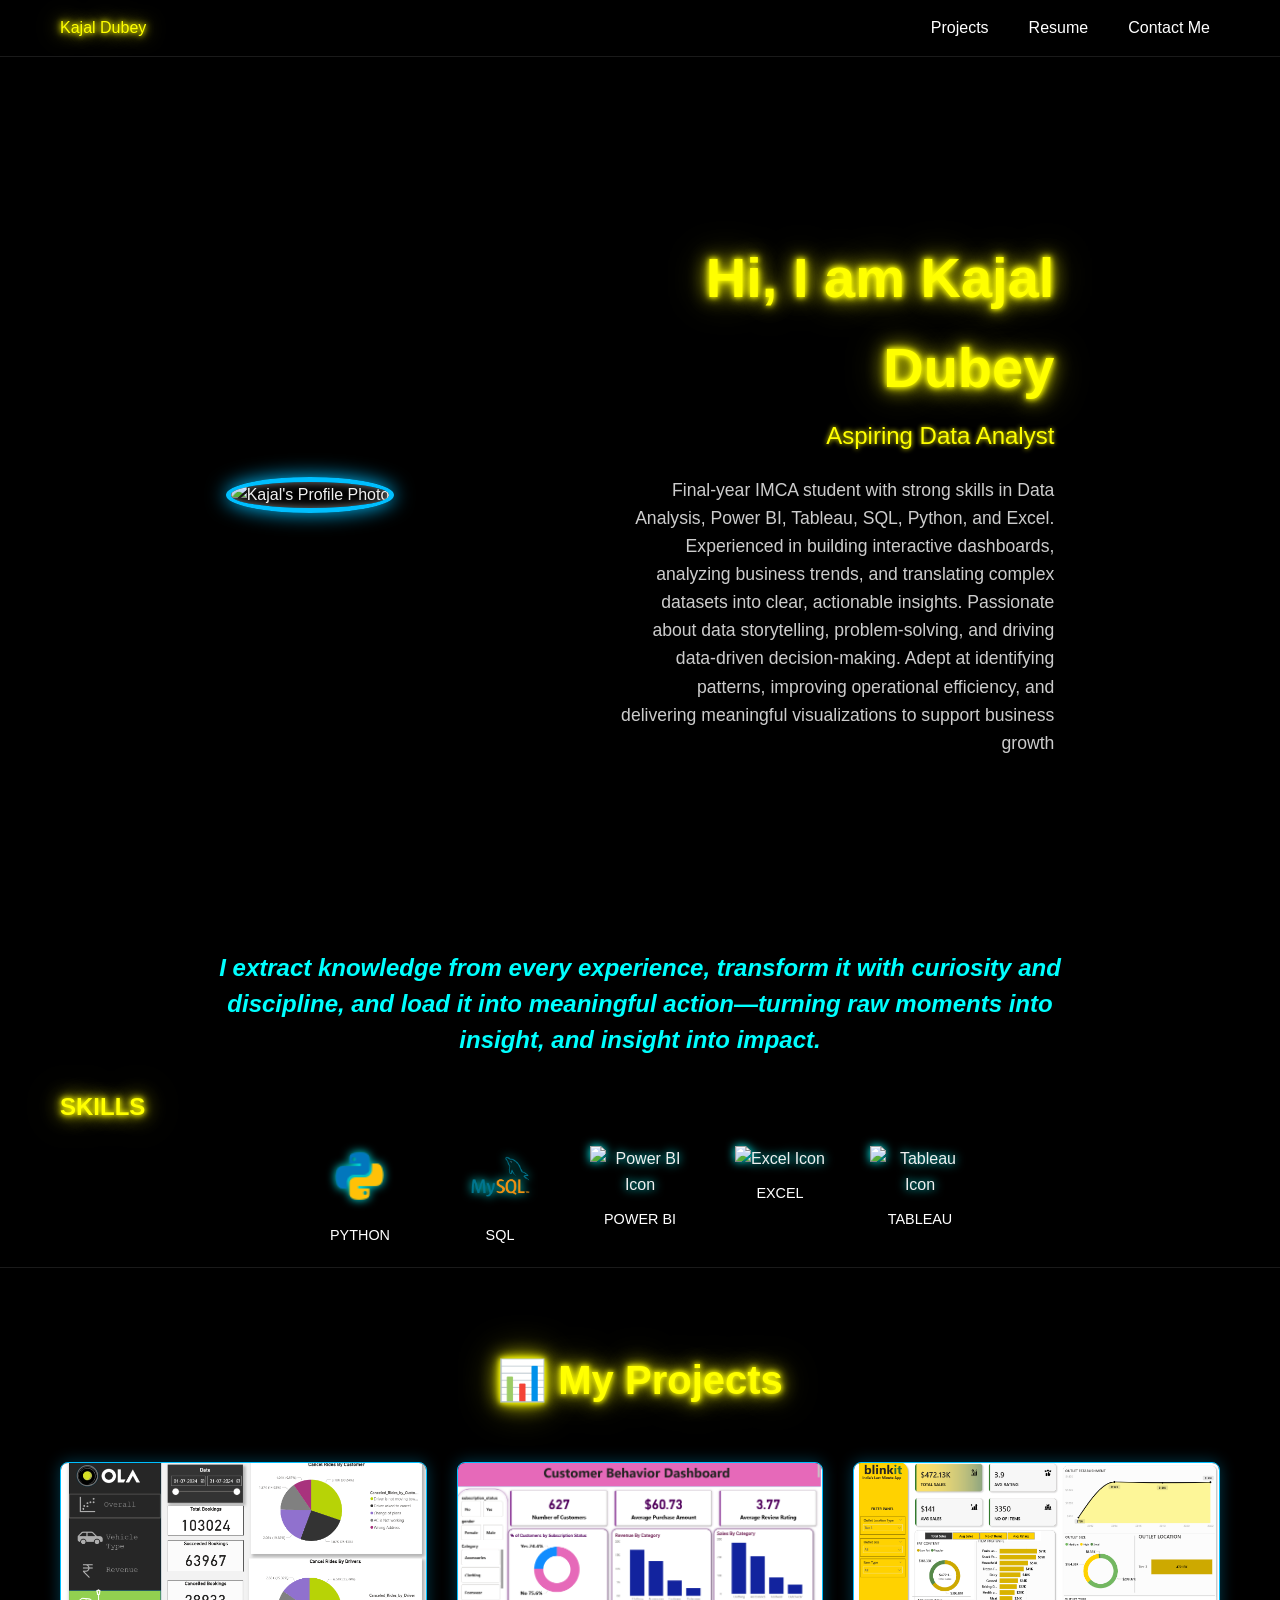
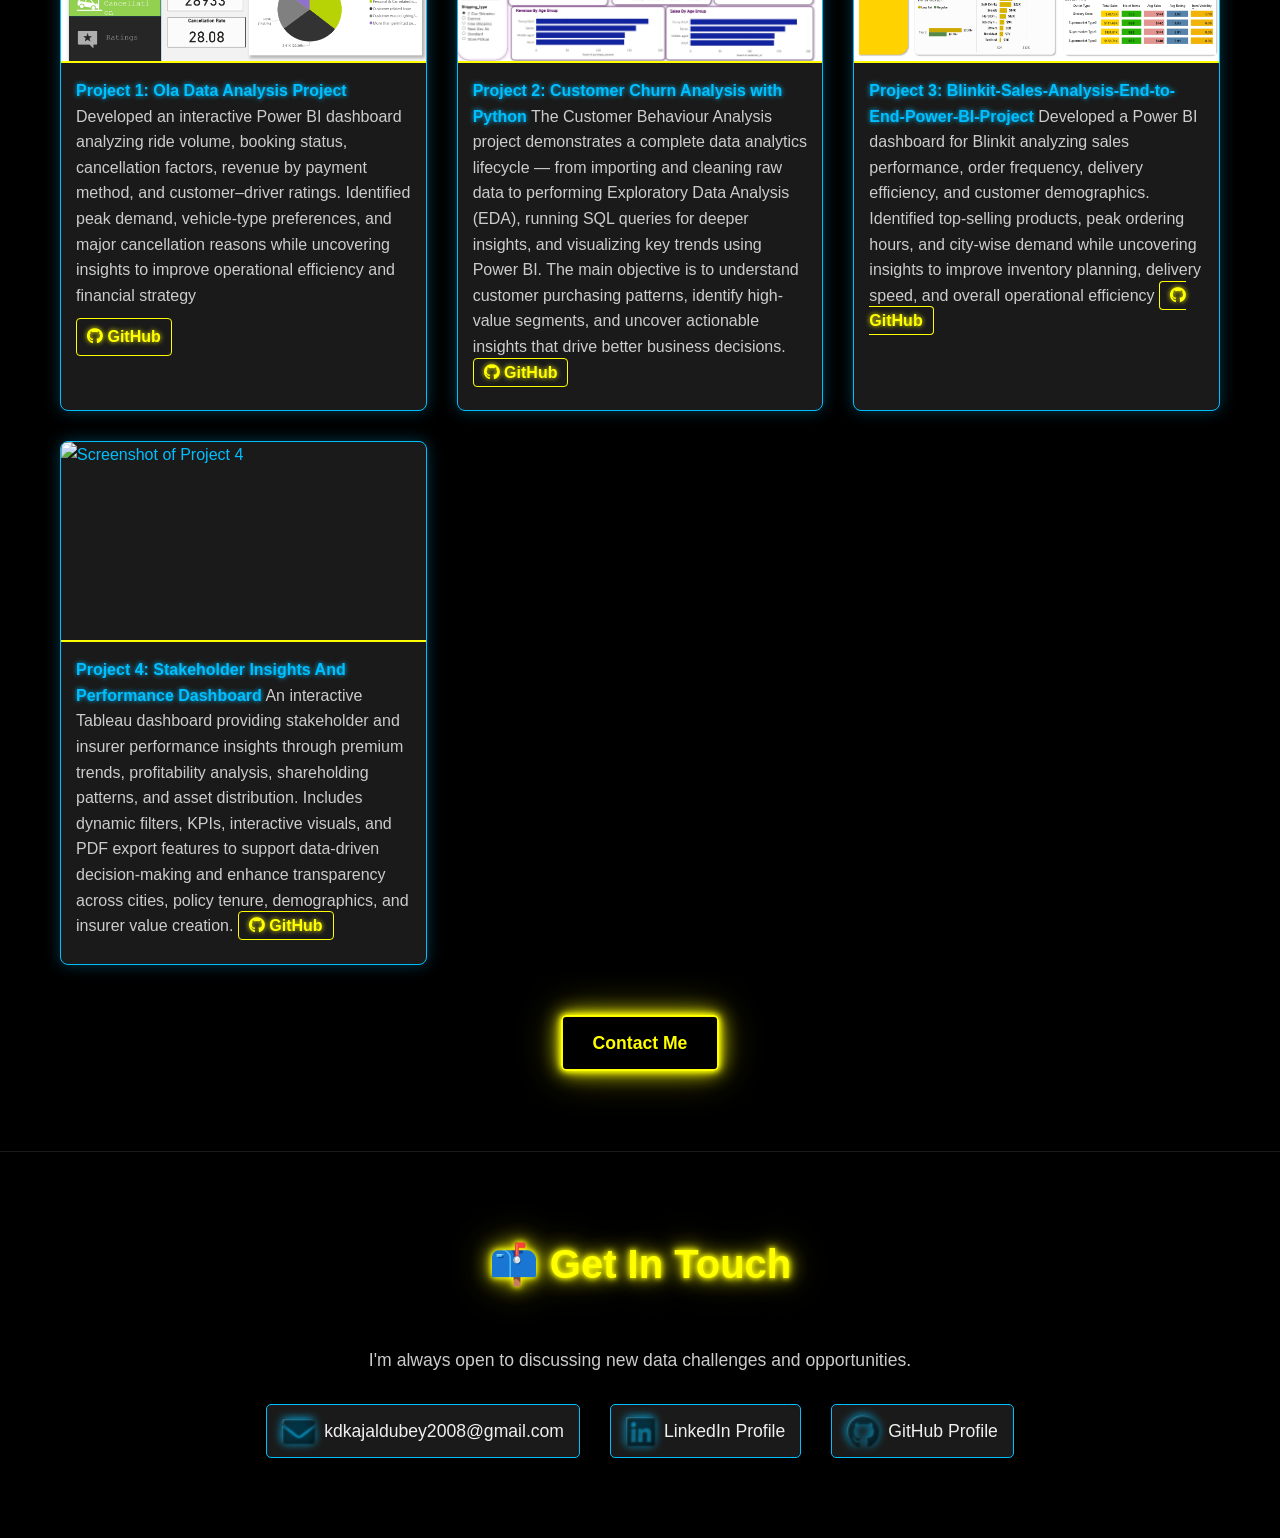
==== index.html @ 71cc33da "Fixed index.html name" ====
<!DOCTYPE html>
<html lang="en">
<head>
    <meta charset="UTF-8">
    <meta name="viewport" content="width=device-width, initial-scale=1.0">
    <title>Kajal | Data Analyst Portfolio</title>
    <link rel="stylesheet" href="first.css">
    <link rel="stylesheet" href="https://cdnjs.cloudflare.com/ajax/libs/font-awesome/6.0.0-beta3/css/all.min.css">
    <style>
        /* CSS adjustments needed for the requested structural changes */
        /* Assuming 'first.css' handles the 'dark-theme' and 'neon-text' */

        /* 1. Adjust Hero Content for new layout (Image left, Text right) */
        .hero-content {
            display: flex;
            flex-direction: row-reverse; /* Reverses the order: Text on the right, Image on the left */
            align-items: center;
            justify-content: space-between;
            padding-top: 50px;
        }

        /* 2. Adjust Text Content (the right side) */
        .hero-content .text-content {
            flex: 1;
            text-align: right; /* Align text to the top right */
            padding-left: 20px;
        }
        
        /* 3. Make the name larger */
        .hero-content .text-content h1 {
            font-size: 3.5em; /* Significantly larger */
            margin-bottom: 5px;
        }

        /* 4. Adjust Image Content (the left side) */
        .hero-content .image-content {
            flex: 0 0 40%; /* Adjust width for the image */
            text-align: left;
        }
        
        /* Styling for the centered quote */
        .mantra-section {
            padding: 40px 20px 20px;
            text-align: center;
        }

        .mantra-quote {
            font-size: 1.5em; /* Larger quote */
            font-weight: bold; /* Bold */
            font-style: italic; /* Cursive/Italic */
            margin: 0 auto;
            max-width: 900px;
            line-height: 1.5;
            color: var(--neon-color, #00ffff); /* Fallback color */
            padding: 10px;
            background: rgba(0, 0, 0, 0.6); 
            border-radius: 10px;
        }
        
        /* NEW SKILLS SECTION STYLING */
        .skills-grid {
            display: flex; /* Enables horizontal layout */
            flex-wrap: wrap;
            justify-content: center; /* Centers the skill items */
            gap: 40px; /* Adds space between items */
            padding: 20px 0;
        }

        .skill-item {
            text-align: center;
            width: 100px; /* Fixed width for consistent spacing */
        }

        .skill-icon {
            width: 60px; /* Size of the icon image */
            height: 60px;
            object-fit: contain;
            filter: drop-shadow(0 0 5px var(--accent-color, #00ffff)); /* Subtle neon glow for icons */
            transition: transform 0.2s;
        }

        .skill-icon:hover {
            transform: scale(1.1);
        }

        .skill-item p {
            margin-top: 10px;
            font-size: 0.9em;
            color: var(--text-color, #fff); /* Ensure text is visible */
        }
    </style>
</head>
<body class="dark-theme"> 
    <nav class="navbar">
        <div class="container">
            <a href="#home" class="logo neon-text">Kajal Dubey</a>
            <ul class="nav-links">
                <li><a href="#projects">Projects</a></li>
                <li><a href="F:\Project\PortfolioDAkajal\danalyticisnternkajal.pdf" target="_blank">Resume</a></li>
                <li><a href="#contact">Contact Me</a></li>
            </ul>
        </div>
    </nav>

    <section id="home" class="hero">
        <div class="container hero-content">
            <div class="text-content">
                <h1 class="neon-text">Hi, I am Kajal Dubey</h1>
                <p class="tagline">Aspiring Data Analyst</p>
                <p class="summary">
                    Final-year IMCA student with strong skills in Data Analysis, Power BI, Tableau, SQL, Python, and Excel. Experienced in building interactive dashboards, analyzing business trends, and translating complex datasets into clear, actionable insights. Passionate about data storytelling, problem-solving, and driving data-driven decision-making. Adept at identifying patterns, improving operational efficiency, and delivering meaningful visualizations to support business growth
                </p>
            </div>
            <div class="image-content">
                <img src="F:\Project\PortfolioDAkajal\WhatsApp Image 2025-09-27 at 15.58.27_ab386a4f.jpg" alt="Kajal's Profile Photo">
            </div>
        </div>
    </section>

    <section class="mantra-section">
        <div class="container">
            <p class="mantra-quote">
                I extract knowledge from every experience, transform it with curiosity and discipline, and load it into meaningful action—turning raw moments into insight, and insight into impact.
            </p>
        </div>
    </section>
    
    <section id="skills" class="skills">
        <div class="container">
            <h2 class="neon-text">SKILLS</h2>
            <div class="skills-grid">
                
                <div class="skill-item">
                    <img src="icons8-python-48.png" alt="Python Icon" class="skill-icon">
                    <p>PYTHON</p>
                </div>
                
                <div class="skill-item">
                    <img src="logo-mysql-170x115.png" alt="SQL Icon" class="skill-icon">
                    <p>SQL</p>
                </div>
                
                <div class="skill-item">
                    <img src="F:\Project\PortfolioDAkajal\icons8-power-bi-2021-48.png" alt="Power BI Icon" class="skill-icon">
                    <p>POWER BI</p>
                </div>

                <div class="skill-item">
                    <img src="F:\Project\PortfolioDAkajal\icons8-excel-48.png" alt="Excel Icon" class="skill-icon">
                    <p>EXCEL</p>
                </div>
                
                <div class="skill-item">
                    <img src="F:\Project\PortfolioDAkajal\icons8-tableau-software-48.png" alt="Tableau Icon" class="skill-icon">
                    <p>TABLEAU</p>
                </div>
                
            </div>
        </div>
    </section>
    
    <section id="projects" class="projects">
        <div class="container">
            <h2 class="neon-text">📊 My Projects</h2>
            <div class="project-grid">
                
                <div class="project-card">
                    <a href="project1_live_link" target="_blank" class="project-link">
                        <img src="ola data analysis.png" alt="Screenshot of Project 1" class="project-screenshot">
                    </a>
                    <div class="project-details">
                        <p class="description">
                            <span class="accent-text">Project 1: Ola Data Analysis Project</span> Developed an interactive Power BI dashboard analyzing ride volume, booking status, cancellation factors, revenue by payment method, and customer–driver ratings. Identified peak demand, vehicle-type preferences, and major cancellation reasons while uncovering insights to improve operational efficiency and financial strategy
                        </p>
                        <a href="Ola-Data-Analysis-Dashboard.png" target="_blank" class="github-link">
                            <i class="fab fa-github"></i> GitHub
                        </a>
                    </div>
                </div>
                
                <div class="project-card">
                    <a href="project2_live_link" target="_blank" class="project-link">
                        <img src="Customer Behaviour.png" alt="Screenshot of Project 2" class="project-screenshot">
                    </a>
                    <div class="project-details">
                        <p class="description">
                            <span class="accent-text">Project 2: Customer Churn Analysis with Python</span> The Customer Behaviour Analysis project demonstrates a complete data analytics lifecycle — from importing and cleaning raw data to performing Exploratory Data Analysis (EDA), running SQL queries for deeper insights, and visualizing key trends using Power BI. The main objective is to understand customer purchasing patterns, identify high-value segments, and uncover actionable insights that drive better business decisions.


                        <a href="https://github.com/kajal0820/customer_behaviour_analysis" target="_blank" class="github-link">
                            <i class="fab fa-github"></i> GitHub
                        </a>
                    </div>
                </div>

                <div class="project-card">
                    <a href="project3_live_link" target="_blank" class="project-link">
                        <img src="blinkit.png" alt="Screenshot of Project 3" class="project-screenshot">
                    </a>
                    <div class="project-details">
                        <p class="description">
                            <span class="accent-text">Project 3: Blinkit-Sales-Analysis-End-to-End-Power-BI-Project</span> Developed a Power BI dashboard for Blinkit analyzing sales performance, order frequency, delivery efficiency, and customer demographics. Identified top-selling products, peak ordering hours, and city-wise demand while uncovering insights to improve inventory planning, delivery speed, and overall operational efficiency
                        <a href="https://github.com/kajal0820/Blinkit-Sales-Analysis-End-to-End-Power-BI-Project" target="_blank" class="github-link">
                            <i class="fab fa-github"></i> GitHub
                        </a>
                    </div>
                </div>
                
                <div class="project-card">
                    <a href="https://public.tableau.com/app/profile/kajal.dubey8581/viz/StakeholderInsightsandPerformanceDashboard_17643231399200/Dashboard1?publish=yes" target="_blank" class="project-link">
                        <img src="F:\Project\PortfolioDAkajal\tableaustakeholder.png" alt="Screenshot of Project 4" class="project-screenshot">
                    </a>
                    <div class="project-details">
                        <p class="description">
                            <span class="accent-text">Project 4: Stakeholder Insights And Performance Dashboard</span> An interactive Tableau dashboard providing stakeholder and insurer performance insights through premium trends, profitability analysis, shareholding patterns, and asset distribution. Includes dynamic filters, KPIs, interactive visuals, and PDF export features to support data-driven decision-making and enhance transparency across cities, policy tenure, demographics, and insurer value creation.
                        <a href="project4_github_link" target="_blank" class="github-link">
                            <i class="fab fa-github"></i> GitHub
                        </a>
                    </div>
                </div>
                
            </div> <div class="contact-cta">
                <a href="#contact" class="button neon-button">Contact Me</a>
            </div>
        </div>
    </section>

    <section id="contact" class="contact">
        <div class="container">
            <h2 class="neon-text">📫 Get In Touch</h2>
            <p>I'm always open to discussing new data challenges and opportunities.</p>
            <div class="contact-links">
                <a href="mailto:kdkajaldubey2008@gmail.com" class="contact-item">
                    <i class="fas fa-envelope"></i> kdkajaldubey2008@gmail.com
                </a>
                <a href="https://www.linkedin.com/in/kaajal-dubey" target="_blank" class="contact-item">
                    <i class="fab fa-linkedin"></i> LinkedIn Profile
                </a>
                <a href="https://github.com/kajal0820" target="_blank" class="contact-item">
                    <i class="fab fa-github"></i> GitHub Profile
                </a>
            </div>
        </div>
    </section>

    <script src="first.js"></script>
</body>
</html>
---- first.css ----
/* --- Color Variables --- */
:root {
    --color-black: #000000;
    --color-yellow: #FFFF00; /* Bright Yellow */
    --color-blue-accent: #00BFFF; /* Deep Sky Blue for Accents */
    --color-gray: #1a1a1a;
    --shadow-intensity: 0 0 5px var(--color-yellow), 0 0 10px var(--color-yellow), 0 0 20px var(--color-yellow), 0 0 40px rgba(255, 255, 0, 0.4);
}

/* General Reset and Base Styles */
* {
    margin: 0;
    padding: 0;
    box-sizing: border-box;
}

body.dark-theme {
    font-family: 'Arial', sans-serif;
    line-height: 1.6;
    color: #f0f0f0; /* Light text color on dark background */
    background-color: var(--color-black); /* Solid Black Background */
    scroll-behavior: smooth;
}

.container {
    max-width: 1200px;
    margin: 0 auto;
    padding: 0 20px;
}

/* Neon Text Effect */
.neon-text {
    color: var(--color-yellow) !important;
    text-shadow: var(--shadow-intensity);
    transition: text-shadow 0.3s;
}

.neon-text:hover {
    text-shadow: var(--shadow-intensity), 0 0 50px rgba(255, 255, 0, 0.6);
}

.accent-text {
    color: var(--color-blue-accent);
    font-weight: bold;
    text-shadow: 0 0 5px var(--color-blue-accent);
}

a {
    text-decoration: none;
    color: var(--color-blue-accent);
    transition: color 0.3s, text-shadow 0.3s;
}

a:hover {
    color: var(--color-yellow);
    text-shadow: 0 0 5px var(--color-yellow);
}


/* --- Navigation Bar Styling --- */
.navbar {
    background-color: var(--color-black);
    border-bottom: 1px solid var(--color-gray);
    position: fixed;
    width: 100%;
    top: 0;
    z-index: 1000;
}

.navbar .container {
    display: flex;
    justify-content: space-between;
    align-items: center;
    padding: 15px 20px;
}

.nav-links {
    list-style: none;
    display: flex;
}

.nav-links li {
    margin-left: 20px;
}

.nav-links a {
    color: #fff;
    font-weight: 500;
    padding: 5px 10px;
}

.nav-links a:hover {
    color: var(--color-yellow);
    text-shadow: 0 0 5px var(--color-yellow);
}

/* --- Hero Section Styling --- */
.hero {
    min-height: 100vh;
    display: flex;
    flex-direction: column;
    justify-content: center;
    align-items: center;
    text-align: left;
    padding-top: 80px; 
    position: relative;
    background-color: var(--color-black);
}

.hero-content {
    display: flex;
    align-items: center;
    gap: 40px;
    padding: 40px 0;
}

.text-content h1 {
    font-size: 3rem;
    margin-bottom: 10px;
}

.tagline {
    font-size: 1.5rem;
    color: var(--color-yellow);
    margin-bottom: 20px;
    text-shadow: 0 0 5px var(--color-yellow);
}

.summary {
    font-size: 1.1rem;
    max-width: 600px;
    color: #ccc;
}

.image-content img {
    width: 250px;
    height: 250px;
    border-radius: 50%;
    object-fit: cover;
    /* Metallic/Glossy Border Effect */
    border: 5px solid var(--color-blue-accent);
    box-shadow: 0 0 20px var(--color-blue-accent), inset 0 0 10px rgba(255, 255, 255, 0.5);
    transition: box-shadow 0.3s;
}

.image-content img:hover {
    box-shadow: 0 0 30px var(--color-yellow), inset 0 0 15px rgba(255, 255, 255, 0.7);
}

/* Scroll Down Arrow (Blue Metallic) */
.scroll-down-arrow {
    position: absolute;
    bottom: 30px;
    left: 50%;
    transform: translateX(-50%);
    font-size: 3rem; /* Slightly larger icon */
    color: var(--color-blue-accent);
    /* 3D/Glossy Icon look */
    text-shadow: 0 4px 8px rgba(0, 0, 0, 0.5), 0 0 15px var(--color-blue-accent);
    animation: bounce 2s infinite;
}

/* --- Projects Section Styling --- */
.projects {
    padding: 80px 0;
    background-color: var(--color-black);
    border-top: 1px solid var(--color-gray);
}

.projects h2, .contact h2 {
    text-align: center;
    font-size: 2.5rem;
    margin-bottom: 50px;
}

.project-grid {
    display: grid;
    grid-template-columns: repeat(auto-fit, minmax(300px, 1fr));
    gap: 30px;
}

.project-card {
    background-color: var(--color-gray);
    border-radius: 8px;
    overflow: hidden;
    box-shadow: 0 0 15px rgba(0, 191, 255, 0.3);
    border: 1px solid var(--color-blue-accent);
    transition: transform 0.3s, box-shadow 0.3s;
}

.project-card:hover {
    transform: translateY(-5px);
    box-shadow: 0 0 25px var(--color-yellow);
}

.project-screenshot {
    width: 100%;
    height: 200px;
    object-fit: cover;
    display: block;
    cursor: pointer;
    border-bottom: 2px solid var(--color-yellow);
}

.project-details {
    padding: 15px;
    display: flex;
    flex-direction: column;
    min-height: 150px;
    justify-content: space-between;
}

.description {
    font-size: 1rem;
    margin-bottom: 10px;
    color: #ccc;
}

.github-link {
    align-self: flex-start;
    padding: 5px 10px;
    border: 1px solid var(--color-yellow);
    border-radius: 4px;
    color: var(--color-yellow);
    font-weight: bold;
    text-shadow: 0 0 5px var(--color-yellow);
}

.github-link:hover {
    background-color: var(--color-yellow);
    color: var(--color-black);
    text-shadow: none;
}

.contact-cta {
    text-align: center;
    margin-top: 50px;
}

/* Neon Button Style */
.neon-button {
    display: inline-block;
    padding: 12px 30px;
    background-color: transparent;
    border: 2px solid var(--color-yellow);
    color: var(--color-yellow);
    border-radius: 5px;
    font-size: 1.1rem;
    font-weight: bold;
    box-shadow: var(--shadow-intensity);
    transition: background-color 0.4s, color 0.4s, box-shadow 0.4s;
}

.neon-button:hover {
    background-color: var(--color-yellow);
    color: var(--color-black);
    box-shadow: none;
}

/* --- Contact Section Styling --- */
.contact {
    padding: 80px 0;
    background-color: var(--color-black);
    border-top: 1px solid var(--color-gray);
    text-align: center;
}

.contact p {
    margin-bottom: 30px;
    font-size: 1.1rem;
    color: #ccc;
}

.contact-links {
    display: flex;
    justify-content: center;
    gap: 30px;
    flex-wrap: wrap;
}

.contact-item {
    display: flex;
    align-items: center;
    gap: 10px;
    font-size: 1.1rem;
    padding: 10px 15px;
    background-color: var(--color-gray);
    border: 1px solid var(--color-blue-accent);
    border-radius: 5px;
    color: #f0f0f0;
    transition: background-color 0.3s, color 0.3s;
}

.contact-item:hover {
    background-color: var(--color-blue-accent);
    color: var(--color-black);
}

/* 3D Glossy Icon Styling */
.contact-item i {
    font-size: 2rem; /* Large icons */
    color: var(--color-blue-accent);
    /* 3D/Metallic look */
    text-shadow: 1px 1px 2px rgba(0, 0, 0, 0.7), 0 0 10px var(--color-blue-accent);
    background: linear-gradient(145deg, rgba(255, 255, 255, 0.3) 0%, rgba(0, 0, 0, 0.3) 100%);
    -webkit-background-clip: text;
    -webkit-text-fill-color: transparent;
    transition: all 0.3s;
}

.contact-item:hover i {
    color: var(--color-yellow);
    text-shadow: 1px 1px 2px rgba(0, 0, 0, 0.7), 0 0 15px var(--color-yellow);
}

/* --- Media Queries (Keep standard responsiveness) --- */
@media (max-width: 900px) {
    .hero-content {
        flex-direction: column;
        text-align: center;
    }

    .image-content {
        order: -1;
        margin-bottom: 30px;
    }
}

@media (max-width: 600px) {
    .navbar .container {
        flex-direction: column;
    }
    
    .nav-links {
        margin-top: 10px;
    }
    
    .nav-links li {
        margin: 0 10px;
    }

    .text-content h1 {
        font-size: 2.5rem;
    }

    .project-grid {
        grid-template-columns: 1fr;
    }
}
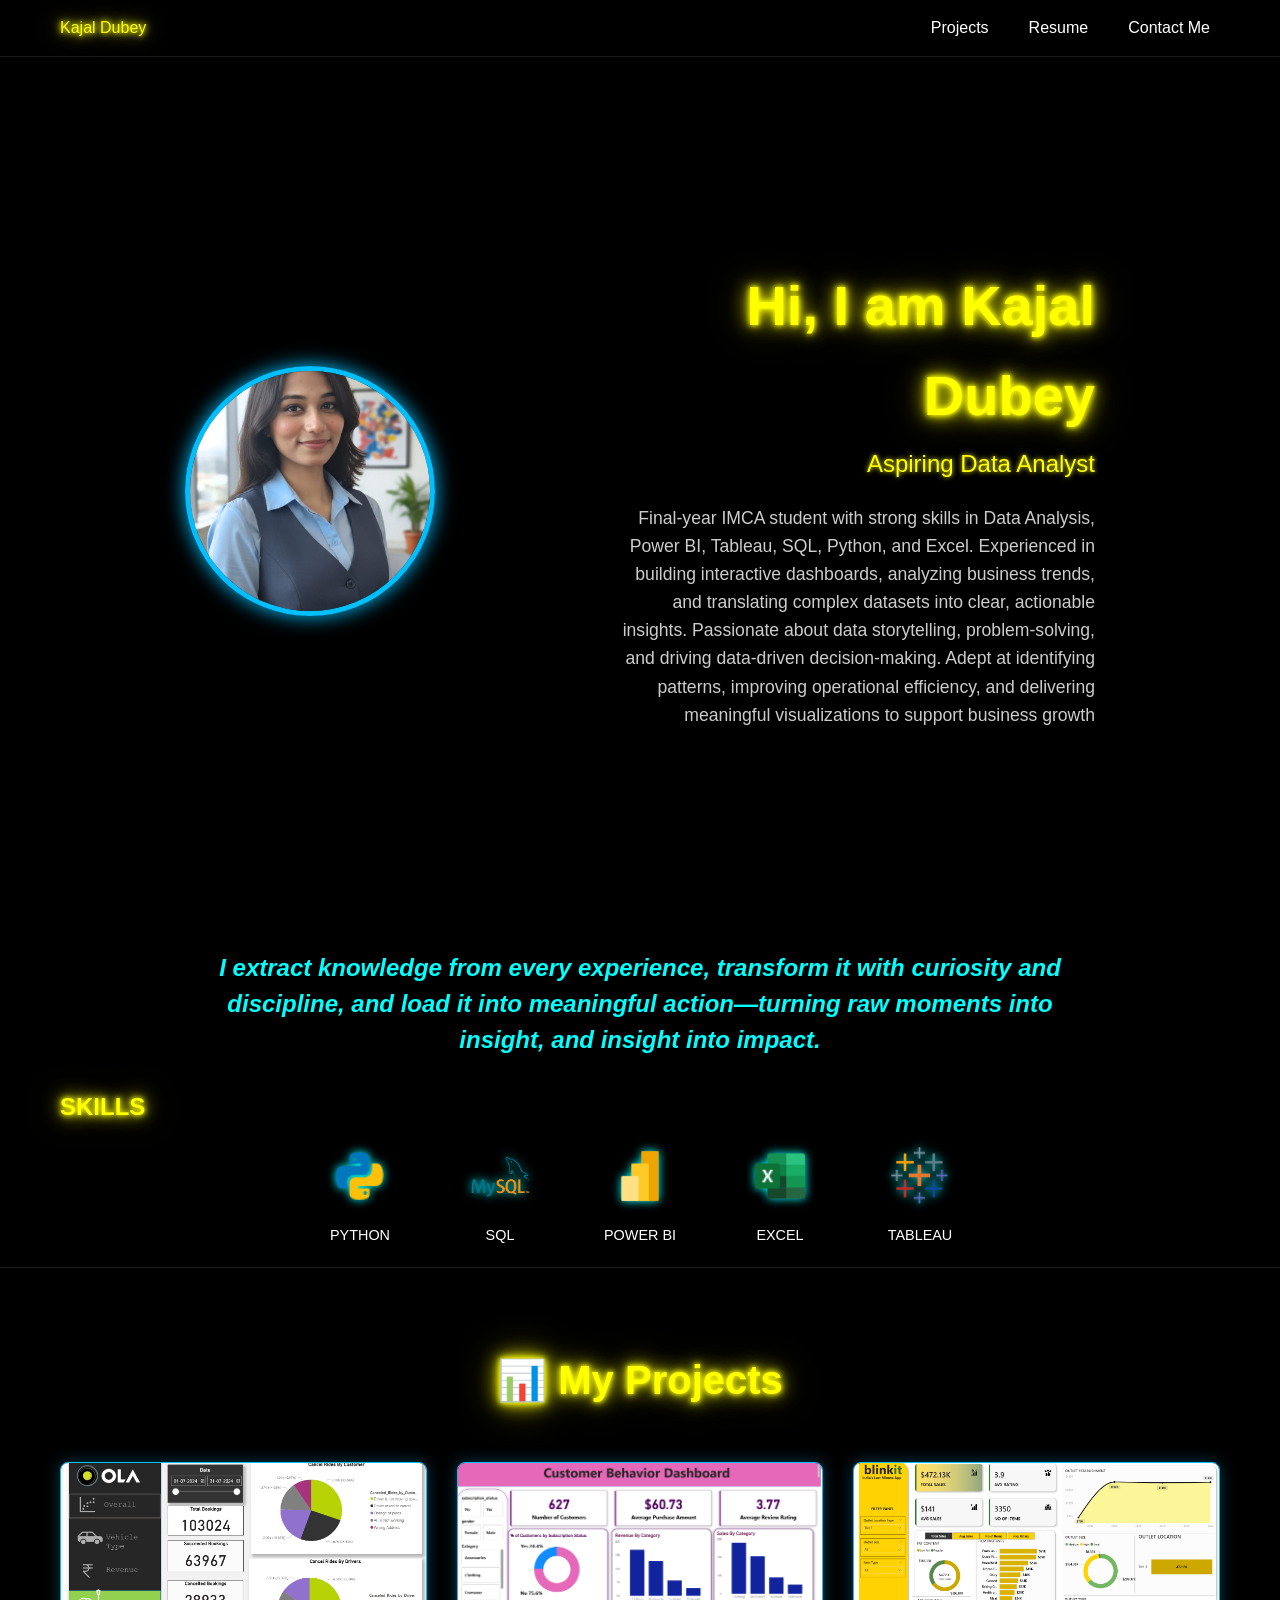
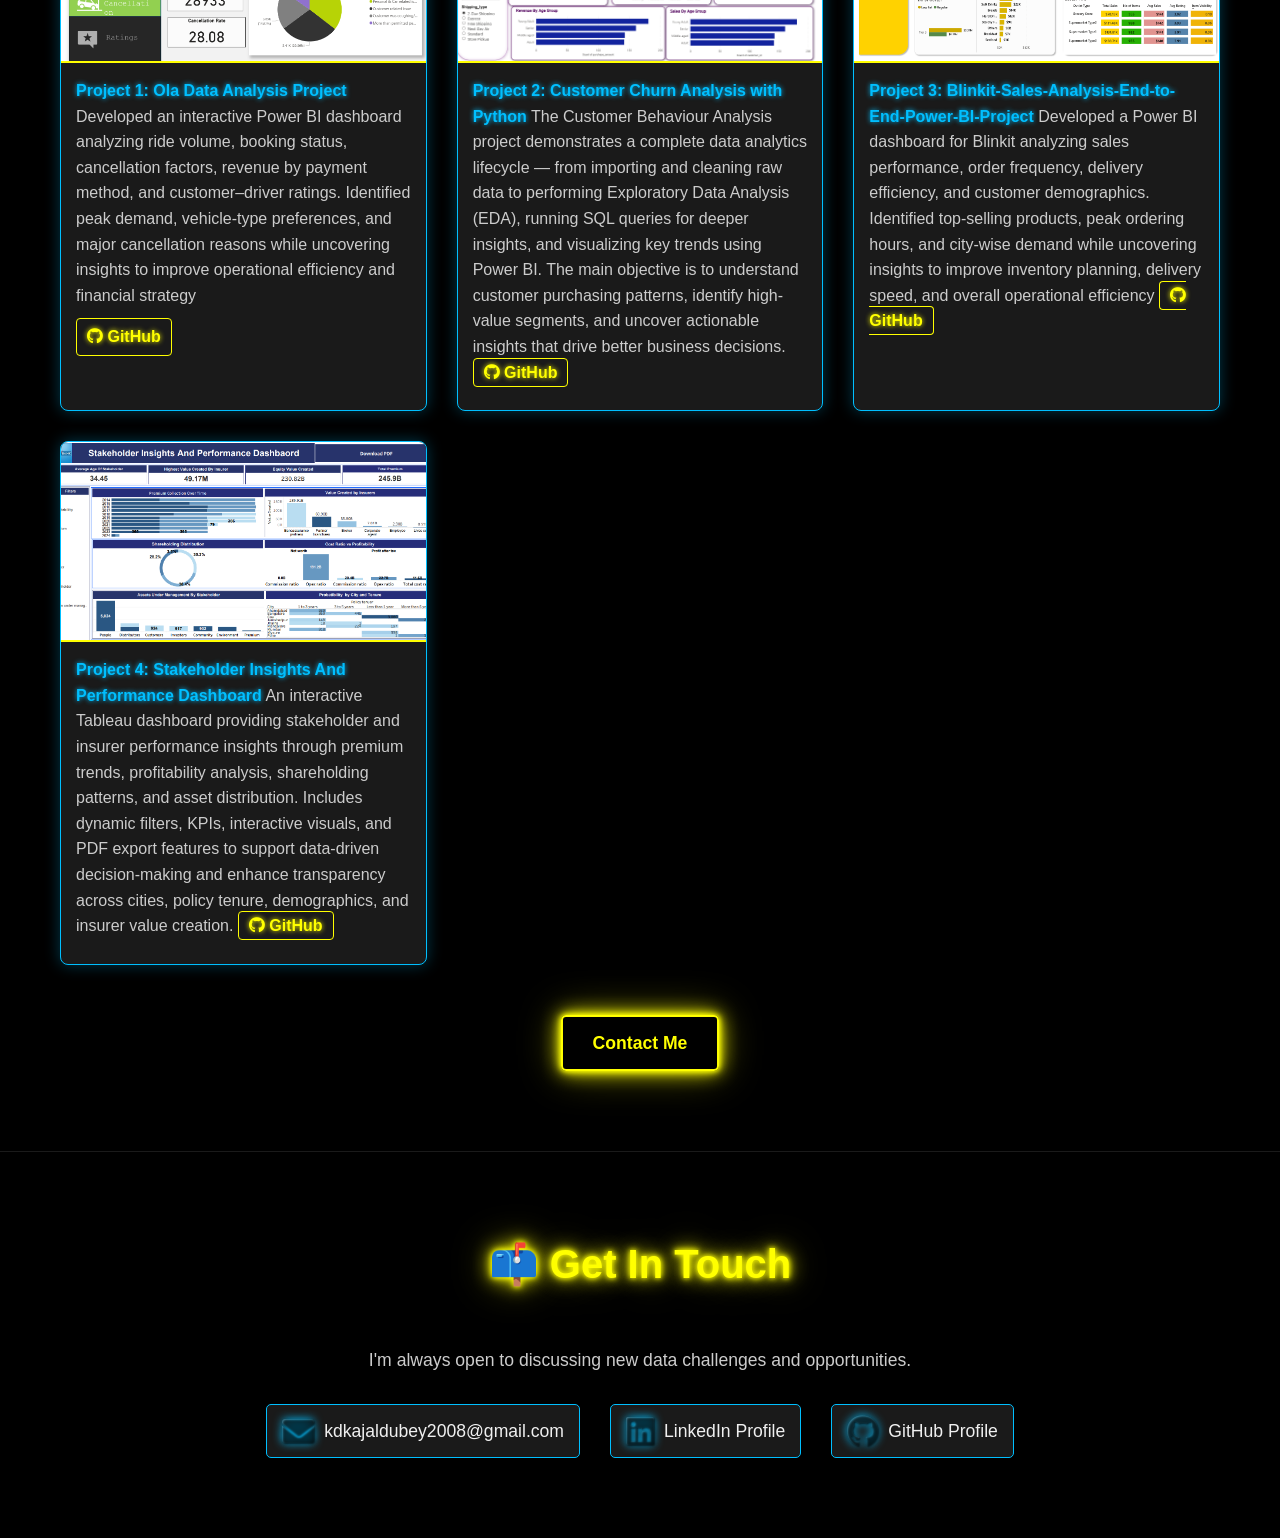
==== commit e3e6ef5a: "Fixed index.html file name" ====
--- a/index.html
+++ b/index.html
@@ -96,7 +96,7 @@
             <a href="#home" class="logo neon-text">Kajal Dubey</a>
             <ul class="nav-links">
                 <li><a href="#projects">Projects</a></li>
-                <li><a href="F:\Project\PortfolioDAkajal\danalyticisnternkajal.pdf" target="_blank">Resume</a></li>
+                <li><a href="danalyticisnternkajal.pdf" target="_blank">Resume</a></li>
                 <li><a href="#contact">Contact Me</a></li>
             </ul>
         </div>
@@ -112,7 +112,7 @@
                 </p>
             </div>
             <div class="image-content">
-                <img src="F:\Project\PortfolioDAkajal\WhatsApp Image 2025-09-27 at 15.58.27_ab386a4f.jpg" alt="Kajal's Profile Photo">
+                <img src="WhatsApp Image 2025-09-27 at 15.58.27_ab386a4f.jpg" alt="Kajal's Profile Photo">
             </div>
         </div>
     </section>
@@ -141,17 +141,17 @@
                 </div>
                 
                 <div class="skill-item">
-                    <img src="F:\Project\PortfolioDAkajal\icons8-power-bi-2021-48.png" alt="Power BI Icon" class="skill-icon">
+                    <img src="icons8-power-bi-2021-48.png" alt="Power BI Icon" class="skill-icon">
                     <p>POWER BI</p>
                 </div>
 
                 <div class="skill-item">
-                    <img src="F:\Project\PortfolioDAkajal\icons8-excel-48.png" alt="Excel Icon" class="skill-icon">
+                    <img src="icons8-excel-48.png" alt="Excel Icon" class="skill-icon">
                     <p>EXCEL</p>
                 </div>
                 
                 <div class="skill-item">
-                    <img src="F:\Project\PortfolioDAkajal\icons8-tableau-software-48.png" alt="Tableau Icon" class="skill-icon">
+                    <img src="icons8-tableau-software-48.png" alt="Tableau Icon" class="skill-icon">
                     <p>TABLEAU</p>
                 </div>
                 
@@ -208,7 +208,7 @@
                 
                 <div class="project-card">
                     <a href="https://public.tableau.com/app/profile/kajal.dubey8581/viz/StakeholderInsightsandPerformanceDashboard_17643231399200/Dashboard1?publish=yes" target="_blank" class="project-link">
-                        <img src="F:\Project\PortfolioDAkajal\tableaustakeholder.png" alt="Screenshot of Project 4" class="project-screenshot">
+                        <img src="tableaustakeholder.png" alt="Screenshot of Project 4" class="project-screenshot">
                     </a>
                     <div class="project-details">
                         <p class="description">
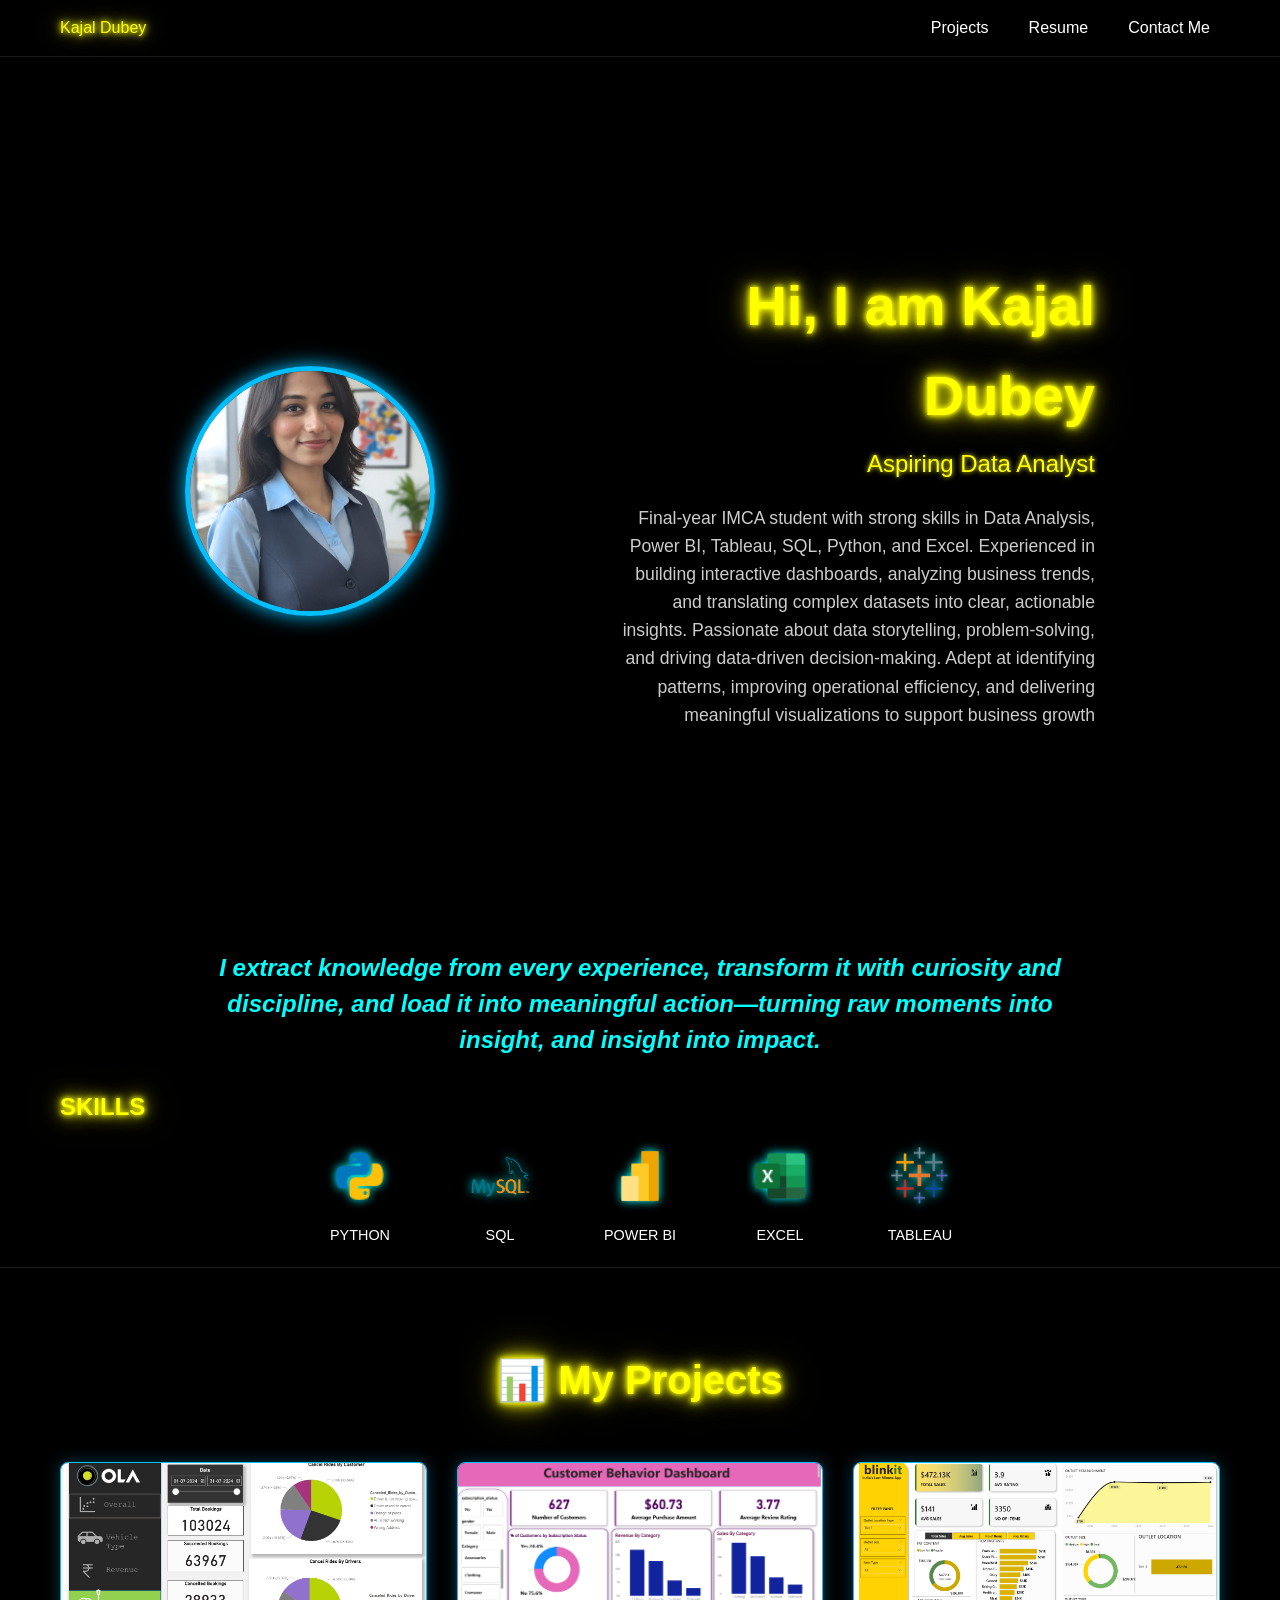
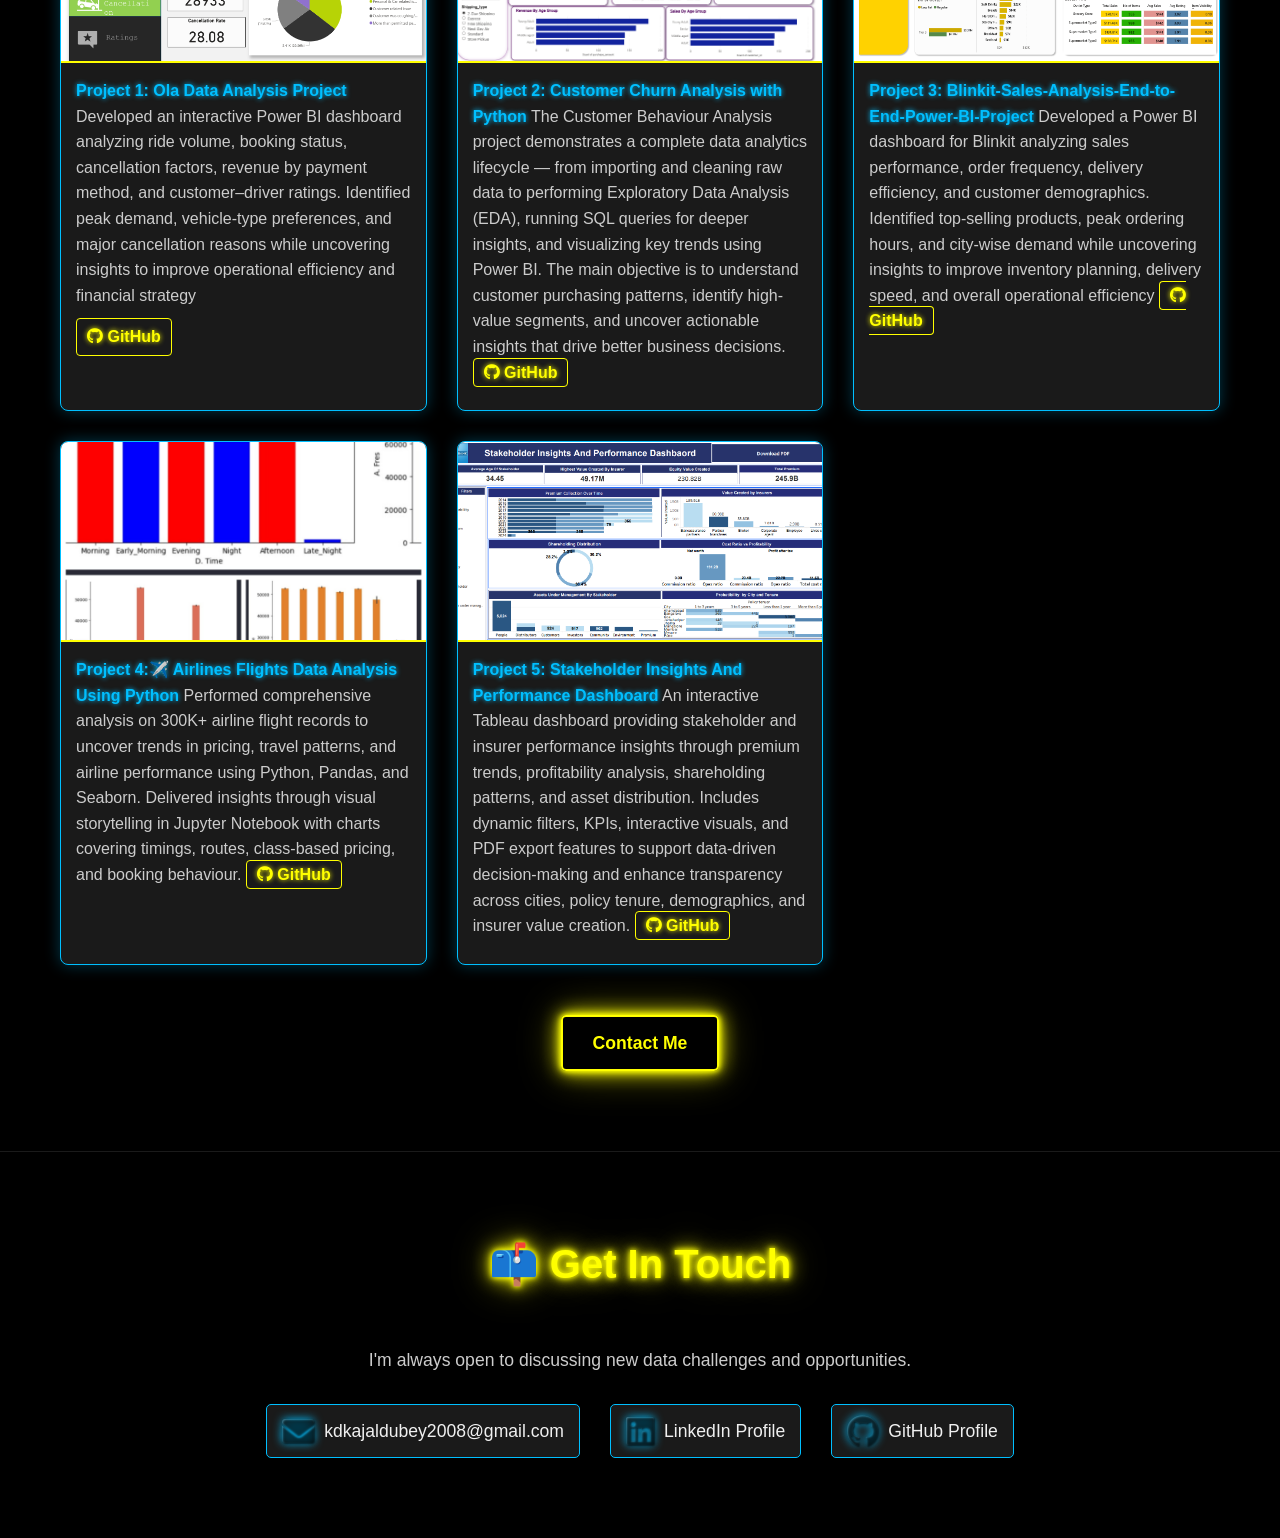
==== commit 4bb20067: "updated portfolio" ====
--- a/index.html
+++ b/index.html
@@ -205,14 +205,25 @@
                         </a>
                     </div>
                 </div>
-                
+                 <div class="project-card">
+                    <a href="project3_live_link" target="_blank" class="project-link">
+                        <img src="Arline.jpg" alt="Screenshot of Project 3" class="project-screenshot">
+                    </a>
+                    <div class="project-details">
+                        <p class="description">
+                            <span class="accent-text">Project 4:✈️ Airlines Flights Data Analysis Using Python</span> Performed comprehensive analysis on 300K+ airline flight records to uncover trends in pricing, travel patterns, and airline performance using Python, Pandas, and Seaborn. Delivered insights through visual storytelling in Jupyter Notebook with charts covering timings, routes, class-based pricing, and booking behaviour.
+                        <a href="https://github.com/kajal0820/Airline-Flights-Data-Analysis-Using-Python" target="_blank" class="github-link">
+                            <i class="fab fa-github"></i> GitHub
+                        </a>
+                    </div>
+                </div>
                 <div class="project-card">
                     <a href="https://public.tableau.com/app/profile/kajal.dubey8581/viz/StakeholderInsightsandPerformanceDashboard_17643231399200/Dashboard1?publish=yes" target="_blank" class="project-link">
                         <img src="tableaustakeholder.png" alt="Screenshot of Project 4" class="project-screenshot">
                     </a>
                     <div class="project-details">
                         <p class="description">
-                            <span class="accent-text">Project 4: Stakeholder Insights And Performance Dashboard</span> An interactive Tableau dashboard providing stakeholder and insurer performance insights through premium trends, profitability analysis, shareholding patterns, and asset distribution. Includes dynamic filters, KPIs, interactive visuals, and PDF export features to support data-driven decision-making and enhance transparency across cities, policy tenure, demographics, and insurer value creation.
+                            <span class="accent-text">Project 5: Stakeholder Insights And Performance Dashboard</span> An interactive Tableau dashboard providing stakeholder and insurer performance insights through premium trends, profitability analysis, shareholding patterns, and asset distribution. Includes dynamic filters, KPIs, interactive visuals, and PDF export features to support data-driven decision-making and enhance transparency across cities, policy tenure, demographics, and insurer value creation.
                         <a href="project4_github_link" target="_blank" class="github-link">
                             <i class="fab fa-github"></i> GitHub
                         </a>
